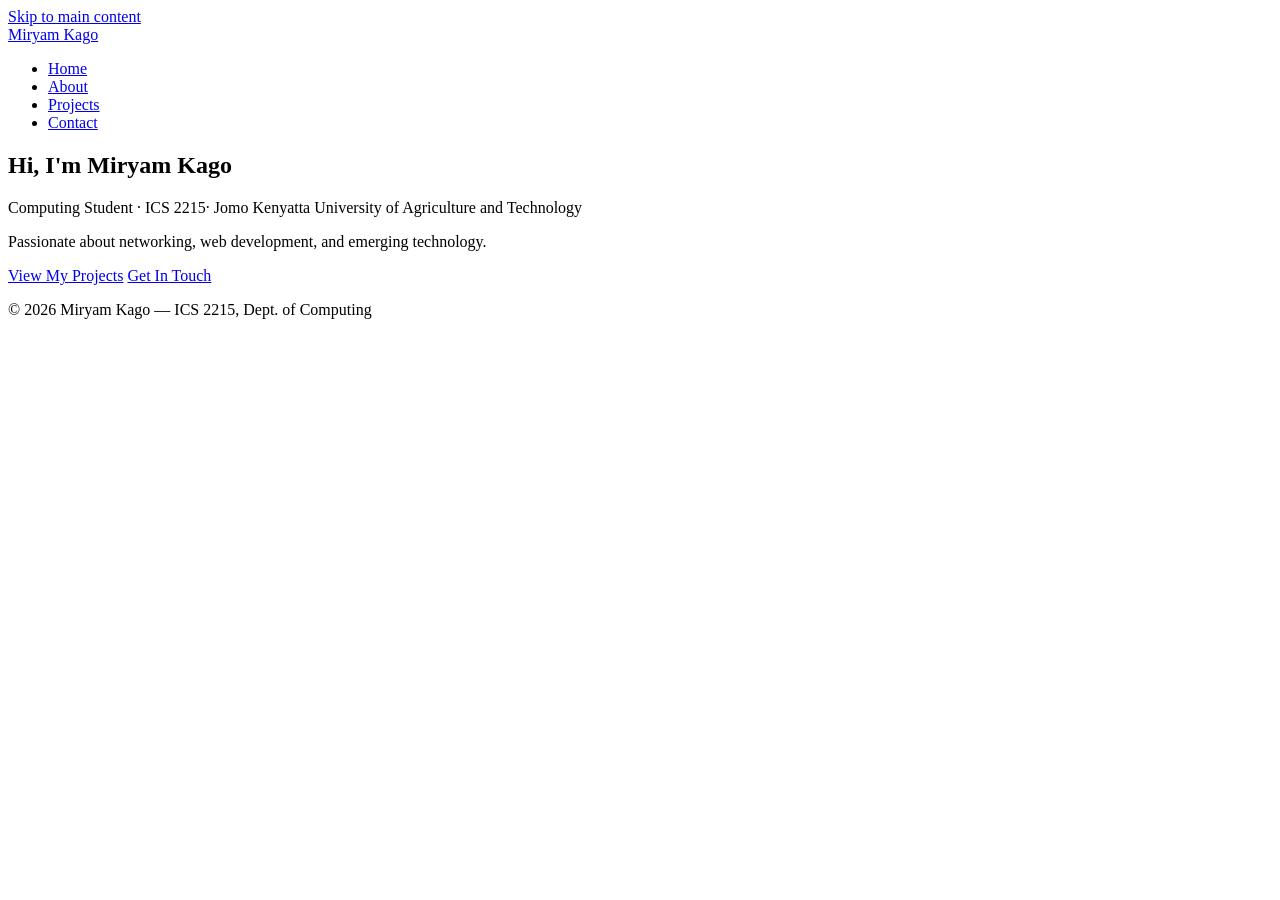
==== index.html @ 1cde58f8 "Add files via upload" ====
<!-- Paste this into EVERY HTML file and customise the <title> and <main> -->
<!DOCTYPE html>
<html lang="en">
<link rel="stylesheet" href="style.css">
  <meta charset="UTF-8">
  <!-- REQUIRED for responsive design on mobile -->
  <meta name="viewport" content="width=device-width, initial-scale=1.0">
  <meta name="description" content="Portfolio of [Your Name] — Computing student at [University]">
  <title>Miryam Kago| Portfolio</title>
  <link rel="preconnect" href="https://fonts.googleapis.com">
<link rel="preconnect" href="https://fonts.gstatic.com" crossorigin>
<link href="https://fonts.googleapis.com/css2?family=Playfair+Display:ital,wght@0,400..900;1,400..900&display=swap" rel="stylesheet">
  <link rel="stylesheet" href="css/style.css">
</head>
<body>

  <!-- Skip link: allows keyboard users to skip the nav -->
  <a href="#main" class="skip-link">Skip to main content</a>

  <header>
    <div class="container">
      <a href="index.html" class="logo">Miryam Kago</a>
      <nav aria-label="Main navigation">
        <ul>
          <!-- Add class="active" to the current page's link -->
          <li><a href="index.html" class="active">Home</a></li>
          <li><a href="about.html">About</a></li>
          <li><a href="projects.html">Projects</a></li>
          <li><a href="contact.html">Contact</a></li>
        </ul>
      </nav>
    </div>
  </header>

  <main id="main">
    <section class="hero">
  <div class="container">
    <h1>Hi, I'm <span class="accent">Miryam Kago</span></h1>
    <p class="tagline">Computing Student · ICS 2215· Jomo Kenyatta University of Agriculture and Technology</p>
    <p>Passionate about networking, web development, and emerging technology.</p>
    <div class="hero-btns">
      <a href="projects.html" class="btn">View My Projects</a>
      <a href="contact.html" class="btn btn-outline">Get In Touch</a>
    </div>
  </div>
</section>
  </main>

  <footer>
    <div class="container">
      <p>&copy; <span id="year"></span> Miryam Kago — ICS 2215, Dept. of Computing</p>
    </div>
  </footer>
  <script>document.getElementById('year').textContent = new Date().getFullYear();</script>
</body>
</html>
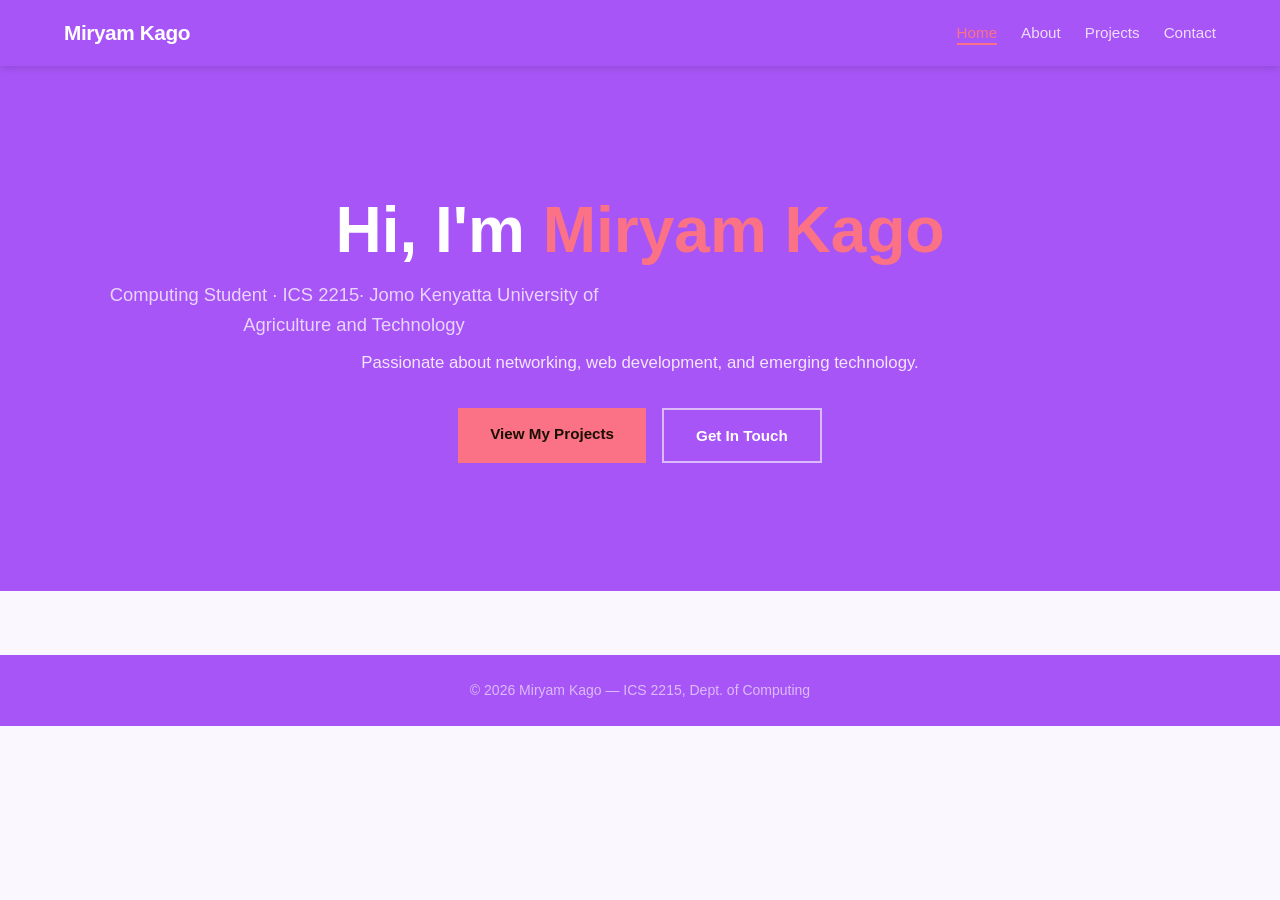
==== commit 870d9300: "Update index.html" ====
--- a/index.html
+++ b/index.html
@@ -1,7 +1,7 @@
 <!-- Paste this into EVERY HTML file and customise the <title> and <main> -->
 <!DOCTYPE html>
 <html lang="en">
-<link rel="stylesheet" href="style.css">
+<link rel="stylesheet" href="images/css/style.css">
   <meta charset="UTF-8">
   <!-- REQUIRED for responsive design on mobile -->
   <meta name="viewport" content="width=device-width, initial-scale=1.0">
@@ -53,4 +53,4 @@
   </footer>
   <script>document.getElementById('year').textContent = new Date().getFullYear();</script>
 </body>
-</html>+</html>
--- a/images/css/style.css
+++ b/images/css/style.css
@@ -0,0 +1,279 @@
+/* === 1. RESET & BOX-SIZING === */
+*, *::before, *::after {
+  box-sizing: border-box;
+  margin: 0;
+  padding: 0;
+}
+
+/* === 2. CSS CUSTOM PROPERTIES (change these to personalise) === */
+:root {
+  /* Primary theme (soft feminine + professional) */
+  --clr-primary:   #A855F7;   /* Elegant purple */
+  --clr-secondary: #F472B6;   /* Soft pink */
+  --clr-accent:    #FB7185;   /* Rose accent for buttons */
+
+  /* Text */
+  --clr-text:      #2D2A32;   /* Deep neutral for readability */
+  --clr-muted:     #7C7A85;   /* Soft muted grey */
+
+  /* Backgrounds */
+  --clr-bg:        #FAF7FF;   /* Very light lavender */
+  --clr-surface:   #FFFFFF;   /* Cards/containers */
+  --clr-white:     #FFFFFF;
+
+  /* Borders & UI */
+  --clr-border:    #E9D8FD;   /* Light purple border */
+  --clr-hover:     #9333EA;   /* Darker purple for hover */
+  --clr-focus:     rgba(168, 85, 247, 0.25);
+
+  /* Gradients */
+  --gradient-main: linear-gradient(135deg, #A855F7, #F472B6);
+  --gradient-soft: linear-gradient(135deg, #FBCFE8, #E9D5FF);
+
+  /* Shadows */
+  --shadow-sm:     0 2px 8px rgba(168, 85, 247, 0.08);
+  --shadow-md:     0 6px 18px rgba(168, 85, 247, 0.12);
+  --shadow-lg:     0 12px 28px rgba(168, 85, 247, 0.18);
+
+  /* Layout */
+  --radius-sm:     8px;
+  --radius-md:     14px;
+  --radius-lg:     20px;
+  --max-width:     1200px;
+
+  /* Typography tweaks */
+  --letter-spacing: 0.3px;
+  --line-height:    1.6;
+}
+  
+
+/* === 3. BASE TYPOGRAPHY === */
+body {
+  font-family: 'Playfair Display',sans-serif;
+  font-size: 16px;
+  line-height: 1.65;
+  color: var(--clr-text);
+  background: var(--clr-bg);
+}
+h1 { font-size: clamp(2rem, 5vw, 3.5rem); line-height: 1.15; }
+h2 { font-size: 1.9rem; margin-bottom: 1rem; }
+h3 { font-size: 1.2rem; }
+a  { color: var(--clr-primary); }
+img{ max-width: 100%; height: auto; display: block; }
+
+/* === 4. LAYOUT CONTAINER === */
+.container {
+  max-width: var(--max-width);
+  margin: 0 auto;
+  padding: 0 1.5rem;
+}
+
+/* === 5. SKIP LINK (accessibility) === */
+.skip-link {
+  position: absolute;
+  top: -100px;
+  left: 0;
+  background: var(--clr-primary);
+  color: white;
+  padding: 0.5rem 1rem;
+  z-index: 9999;
+  text-decoration: none;
+}
+.skip-link:focus { top: 0; }
+
+/* === 6. HEADER + NAVIGATION (Flexbox) === */
+header {
+  background: var(--clr-primary);
+  padding: 1rem 0;
+  position: sticky;
+  top: 0;
+  z-index: 100;
+  box-shadow: 0 2px 8px rgba(0,0,0,0.15);
+}
+header .container {
+  display: flex;              /* FLEXBOX — row layout */
+  justify-content: space-between;
+  align-items: center;
+  flex-wrap: wrap;
+  gap: 0.75rem;
+}
+.logo {
+  font-size: 1.3rem;
+  font-weight: 700;
+  color: white;
+  text-decoration: none;
+  letter-spacing: -0.02em;
+}
+nav ul  { list-style: none; display: flex; gap: 1.5rem; }
+nav a   {
+  color: rgba(255,255,255,0.8);
+  text-decoration: none;
+  font-size: 0.95rem;
+  font-weight: 500;
+  padding-bottom: 2px;
+  border-bottom: 2px solid transparent;
+  transition: all 0.2s;
+}
+nav a:hover, nav a.active {
+  color: var(--clr-accent);
+  border-bottom-color: var(--clr-accent);
+}
+
+/* === 7. HERO SECTION === */
+.hero {
+  background: var(--clr-primary);
+  color: white;
+  padding: 6rem 1.5rem;
+  text-align: center;
+}
+.hero .accent { color: var(--clr-accent); }
+.hero .tagline {
+  font-size: 1.15rem;
+  opacity: 0.75;
+  margin: 0.75rem 0 0.5rem;
+}
+.hero p {
+  max-width: 580px;
+  margin: 0 auto 2rem;
+  opacity: 0.85;
+  font-size: 1.05rem;
+}
+.hero-btns { display: flex; gap: 1rem; justify-content: center; flex-wrap: wrap; }
+
+/* === 8. BUTTONS === */
+.btn {
+  display: inline-block;
+  padding: 0.8rem 2rem;
+  background: var(--clr-accent);
+  color: #1a0e00;
+  border-radius: var(--radius);
+  text-decoration: none;
+  font-weight: 600;
+  font-size: 0.95rem;
+  border: none;
+  cursor: pointer;
+  transition: transform 0.15s, opacity 0.15s;
+}
+.btn:hover     { opacity: 0.88; transform: translateY(-1px); }
+.btn-outline   {
+  background: transparent;
+  border: 2px solid rgba(255,255,255,0.6);
+  color: white;
+}
+.btn-outline:hover { border-color: white; }
+
+/* === 9. PROJECT CARDS (CSS Grid) === */
+.projects-section { padding: 4rem 0; }
+.cards {
+  display: grid;
+  grid-template-columns: repeat(auto-fit, minmax(260px, 1fr));
+  gap: 1.5rem;
+  padding: 1.5rem 0;
+}
+.card {
+  background: var(--clr-white);
+  border-radius: var(--radius);
+  padding: 1.5rem;
+  border: 1px solid var(--clr-border);
+  box-shadow: var(--shadow);
+  display: flex;
+  flex-direction: column;
+  gap: 0.6rem;
+  transition: transform 0.2s, box-shadow 0.2s;
+}
+.card:hover  { transform: translateY(-3px); box-shadow: 0 8px 24px rgba(0,0,0,0.1); }
+.card-tag {
+  display: inline-block;
+  background: #D6E4F5;
+  color: var(--clr-primary);
+  font-size: 0.72rem;
+  font-weight: 600;
+  padding: 3px 10px;
+  border-radius: 20px;
+  text-transform: uppercase;
+  letter-spacing: 0.05em;
+}
+.card h3    { font-size: 1.1rem; color: var(--clr-primary); }
+.card p     { font-size: 0.9rem; color: var(--clr-muted); flex: 1; }
+.card-link  { margin-top: auto; font-weight: 600; font-size: 0.9rem; }
+
+/* === 10. ABOUT PAGE === */
+.about-section  { padding: 4rem 0; }
+.profile-img    { width: 160px; height: 160px; border-radius: 50%; object-fit: cover; margin-bottom: 1rem; }
+.skills-list    { list-style: none; padding: 0.5rem 0; }
+.skills-list li { padding: 6px 0; border-bottom: 1px solid var(--clr-border); font-size: 0.95rem; }
+.skills-list li::before { content: "→ "; color: var(--clr-accent); font-weight: 700; }
+
+table          { width: 100%; border-collapse: collapse; margin-top: 1rem; }
+table th       { background: var(--clr-primary); color: white; padding: 10px 14px; text-align: left; }
+table td       { padding: 9px 14px; border-bottom: 1px solid var(--clr-border); font-size: 0.9rem; }
+table tr:nth-child(even) td { background: var(--clr-bg); }
+
+/* === 11. CONTACT FORM === */
+.contact-section  { padding: 4rem 0; }
+.contact-form     { max-width: 620px; margin: 0 auto; background: var(--clr-white); padding: 2.5rem; border-radius: var(--radius); border: 1px solid var(--clr-border); box-shadow: var(--shadow); }
+.form-group       { display: flex; flex-direction: column; gap: 6px; margin-bottom: 1.4rem; }
+label             { font-size: 0.875rem; font-weight: 600; color: var(--clr-text); }
+input, select, textarea {
+  width: 100%;
+  padding: 0.65rem 0.9rem;
+  border: 1.5px solid var(--clr-border);
+  border-radius: var(--radius);
+  font-size: 1rem;
+  font-family: inherit;
+  transition: border-color 0.2s, box-shadow 0.2s;
+}
+input:focus, select:focus, textarea:focus {
+  outline: none;
+  border-color: var(--clr-primary);
+  box-shadow: 0 0 0 3px rgba(26,60,110,0.12);
+}
+
+/* === 12. FOOTER === */
+footer {
+  background: var(--clr-primary);
+  color: rgba(255,255,255,0.6);
+  text-align: center;
+  padding: 1.5rem;
+  font-size: 0.875rem;
+  margin-top: 4rem;
+}
+/* === 13. RESPONSIVE MEDIA QUERIES === */
+
+/* Tablet and above — 768px+ */
+@media (min-width: 768px) {
+  .about-grid {
+    display: grid;
+    grid-template-columns: 220px 1fr;
+    gap: 3rem;
+    align-items: start;
+  }
+  .hero { padding: 8rem 1.5rem; }
+}
+
+/* Desktop — 1024px+ */
+@media (min-width: 1024px) {
+  .cards   { grid-template-columns: repeat(3, 1fr); }
+  .hero h1 { font-size: 4rem; }
+}
+
+/* Mobile only — collapse nav to centre-aligned column */
+@media (max-width: 599px) {
+  header .container {
+    flex-direction: column;
+    text-align: center;
+  }
+  nav ul {
+    gap: 1rem;
+    flex-wrap: wrap;
+    justify-content: center;
+  }
+  .hero  { padding: 3.5rem 1rem; }
+  .contact-form { padding: 1.5rem; }
+}
+
+/* Print — hide navigation and buttons */
+@media print {
+  header, footer, .btn, .hero-btns { display: none; }
+  body { font-size: 12pt; color: black; background: white; }
+}
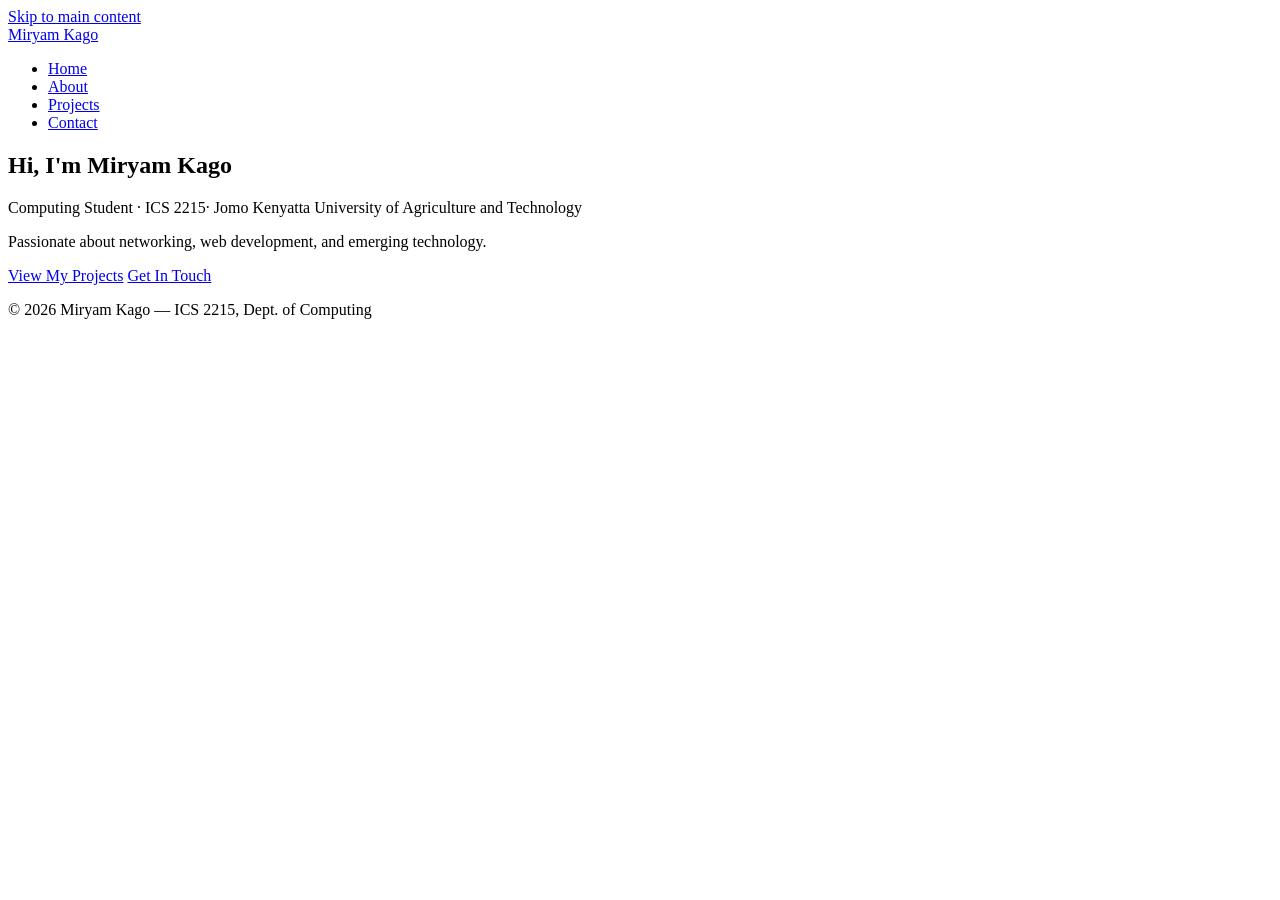
==== commit b001cb7e: "Update index.html" ====
--- a/index.html
+++ b/index.html
@@ -1,7 +1,7 @@
 <!-- Paste this into EVERY HTML file and customise the <title> and <main> -->
 <!DOCTYPE html>
 <html lang="en">
-<link rel="stylesheet" href="images/css/style.css">
+<link rel="stylesheet" href="css/style.css">
   <meta charset="UTF-8">
   <!-- REQUIRED for responsive design on mobile -->
   <meta name="viewport" content="width=device-width, initial-scale=1.0">
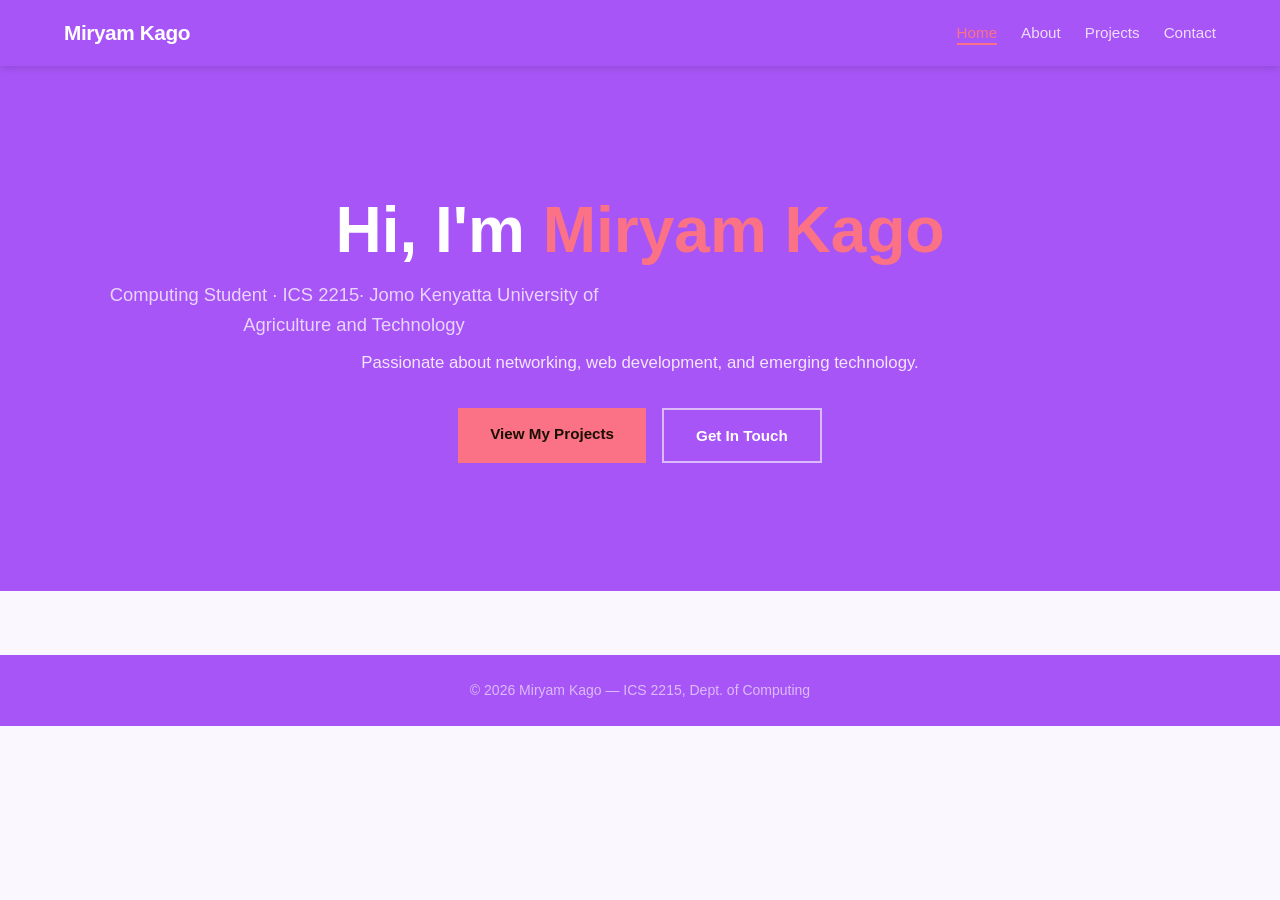
==== commit f00c8a4d: "Update index.html" ====
--- a/index.html
+++ b/index.html
@@ -1,7 +1,7 @@
 <!-- Paste this into EVERY HTML file and customise the <title> and <main> -->
 <!DOCTYPE html>
 <html lang="en">
-<link rel="stylesheet" href="css/style.css">
+<link rel="stylesheet" href="style.css">
   <meta charset="UTF-8">
   <!-- REQUIRED for responsive design on mobile -->
   <meta name="viewport" content="width=device-width, initial-scale=1.0">
--- a/style.css
+++ b/style.css
@@ -0,0 +1,318 @@
+/* === 1. RESET & BOX-SIZING === */
+*, *::before, *::after {
+  box-sizing: border-box;
+  margin: 0;
+  padding: 0;
+}
+
+/* === 2. CSS CUSTOM PROPERTIES (change these to personalise) === */
+:root {
+  /* Primary theme (soft feminine + professional) */
+  --clr-primary:   #A855F7;   /* Elegant purple */
+  --clr-secondary: #F472B6;   /* Soft pink */
+  --clr-accent:    #FB7185;   /* Rose accent for buttons */
+
+  /* Text */
+  --clr-text:      #2D2A32;   /* Deep neutral for readability */
+  --clr-muted:     #7C7A85;   /* Soft muted grey */
+
+  /* Backgrounds */
+  --clr-bg:        #FAF7FF;   /* Very light lavender */
+  --clr-surface:   #FFFFFF;   /* Cards/containers */
+  --clr-white:     #FFFFFF;
+
+  /* Borders & UI */
+  --clr-border:    #E9D8FD;   /* Light purple border */
+  --clr-hover:     #9333EA;   /* Darker purple for hover */
+  --clr-focus:     rgba(168, 85, 247, 0.25);
+
+  /* Gradients */
+  --gradient-main: linear-gradient(135deg, #A855F7, #F472B6);
+  --gradient-soft: linear-gradient(135deg, #FBCFE8, #E9D5FF);
+
+  /* Shadows */
+  --shadow-sm:     0 2px 8px rgba(168, 85, 247, 0.08);
+  --shadow-md:     0 6px 18px rgba(168, 85, 247, 0.12);
+  --shadow-lg:     0 12px 28px rgba(168, 85, 247, 0.18);
+
+  /* Layout */
+  --radius-sm:     8px;
+  --radius-md:     14px;
+  --radius-lg:     20px;
+  --max-width:     1200px;
+
+  /* Typography tweaks */
+  --letter-spacing: 0.3px;
+  --line-height:    1.6;
+}
+  
+
+/* === 3. BASE TYPOGRAPHY === */
+body {
+  font-family: 'Playfair Display',sans-serif;
+  font-size: 16px;
+  line-height: 1.65;
+  color: var(--clr-text);
+  background: var(--clr-bg);
+}
+h1 { font-size: clamp(2rem, 5vw, 3.5rem); line-height: 1.15; }
+h2 { font-size: 1.9rem; margin-bottom: 1rem; }
+h3 { font-size: 1.2rem; }
+a  { color: var(--clr-primary); }
+img{ max-width: 100%; height: auto; display: block; }
+
+/* === 4. LAYOUT CONTAINER === */
+.container {
+  max-width: var(--max-width);
+  margin: 0 auto;
+  padding: 0 1.5rem;
+}
+
+/* === 5. SKIP LINK (accessibility) === */
+.skip-link {
+  position: absolute;
+  top: -100px;
+  left: 0;
+  background: var(--clr-primary);
+  color: white;
+  padding: 0.5rem 1rem;
+  z-index: 9999;
+  text-decoration: none;
+}
+.skip-link:focus { top: 0; }
+
+/* === 6. HEADER + NAVIGATION (Flexbox) === */
+header {
+  background: var(--clr-primary);
+  padding: 1rem 0;
+  position: sticky;
+  top: 0;
+  z-index: 100;
+  box-shadow: 0 2px 8px rgba(0,0,0,0.15);
+}
+header .container {
+  display: flex;              /* FLEXBOX — row layout */
+  justify-content: space-between;
+  align-items: center;
+  flex-wrap: wrap;
+  gap: 0.75rem;
+}
+.logo {
+  font-size: 1.3rem;
+  font-weight: 700;
+  color: white;
+  text-decoration: none;
+  letter-spacing: -0.02em;
+}
+nav ul  { list-style: none; display: flex; gap: 1.5rem; }
+nav a   {
+  color: rgba(255,255,255,0.8);
+  text-decoration: none;
+  font-size: 0.95rem;
+  font-weight: 500;
+  padding-bottom: 2px;
+  border-bottom: 2px solid transparent;
+  transition: all 0.2s;
+}
+nav a:hover, nav a.active {
+  color: var(--clr-accent);
+  border-bottom-color: var(--clr-accent);
+}
+
+/* === 7. HERO SECTION === */
+.hero {
+  background: var(--clr-primary);
+  color: white;
+  padding: 6rem 1.5rem;
+  text-align: center;
+}
+.hero .accent { color: var(--clr-accent); }
+.hero .tagline {
+  font-size: 1.15rem;
+  opacity: 0.75;
+  margin: 0.75rem 0 0.5rem;
+}
+.hero p {
+  max-width: 580px;
+  margin: 0 auto 2rem;
+  opacity: 0.85;
+  font-size: 1.05rem;
+}
+.hero-btns { display: flex; gap: 1rem; justify-content: center; flex-wrap: wrap; }
+
+/* === 8. BUTTONS === */
+.btn {
+  display: inline-block;
+  padding: 0.8rem 2rem;
+  background: var(--clr-accent);
+  color: #1a0e00;
+  border-radius: var(--radius);
+  text-decoration: none;
+  font-weight: 600;
+  font-size: 0.95rem;
+  border: none;
+  cursor: pointer;
+  transition: transform 0.15s, opacity 0.15s;
+}
+.btn:hover     { opacity: 0.88; transform: translateY(-1px); }
+.btn-outline   {
+  background: transparent;
+  border: 2px solid rgba(255,255,255,0.6);
+  color: white;
+}
+.btn-outline:hover { border-color: white; }
+
+/* === 9. PROJECT CARDS (CSS Grid) === */
+.projects-section { padding: 4rem 0; }
+.cards {
+  display: grid;
+  grid-template-columns: repeat(auto-fit, minmax(260px, 1fr));
+  gap: 1.5rem;
+  padding: 1.5rem 0;
+}
+.card {
+  background: var(--clr-white);
+  border-radius: var(--radius);
+  padding: 1.5rem;
+  border: 1px solid var(--clr-border);
+  box-shadow: var(--shadow);
+  display: flex;
+  flex-direction: column;
+  gap: 0.6rem;
+  transition: transform 0.2s, box-shadow 0.2s;
+}
+.card:hover  { transform: translateY(-3px); box-shadow: 0 8px 24px rgba(0,0,0,0.1); }
+.card-tag {
+  display: inline-block;
+  background: #D6E4F5;
+  color: var(--clr-primary);
+  font-size: 0.72rem;
+  font-weight: 600;
+  padding: 3px 10px;
+  border-radius: 20px;
+  text-transform: uppercase;
+  letter-spacing: 0.05em;
+}
+.card h3    { font-size: 1.1rem; color: var(--clr-primary); }
+.card p     { font-size: 0.9rem; color: var(--clr-muted); flex: 1; }
+.card-link  { margin-top: auto; font-weight: 600; font-size: 0.9rem; }
+
+/* === 10. ABOUT PAGE === */
+.about-section  { padding: 4rem 0; }
+.profile-img    { width: 160px; height: 160px; border-radius: 50%; object-fit: cover; margin-bottom: 1rem; }
+.skills-list    { list-style: none; padding: 0.5rem 0; }
+.skills-list li { padding: 6px 0; border-bottom: 1px solid var(--clr-border); font-size: 0.95rem; }
+.skills-list li::before { content: "→ "; color: var(--clr-accent); font-weight: 700; }
+
+table          { width: 100%; border-collapse: collapse; margin-top: 1rem; }
+table th       { background: var(--clr-primary); color: white; padding: 10px 14px; text-align: left; }
+table td       { padding: 9px 14px; border-bottom: 1px solid var(--clr-border); font-size: 0.9rem; }
+table tr:nth-child(even) td { background: var(--clr-bg); }
+
+/* === 11. CONTACT FORM === */
+.contact-section  { padding: 4rem 0; }
+.contact-form     { max-width: 620px; margin: 0 auto; background: var(--clr-white); padding: 2.5rem; border-radius: var(--radius); border: 1px solid var(--clr-border); box-shadow: var(--shadow); }
+.form-group       { display: flex; flex-direction: column; gap: 6px; margin-bottom: 1.4rem; }
+label             { font-size: 0.875rem; font-weight: 600; color: var(--clr-text); }
+input, select, textarea {
+  width: 100%;
+  padding: 0.65rem 0.9rem;
+  border: 1.5px solid var(--clr-border);
+  border-radius: var(--radius);
+  font-size: 1rem;
+  font-family: inherit;
+  transition: border-color 0.2s, box-shadow 0.2s;
+}
+input:focus, select:focus, textarea:focus {
+  outline: none;
+  border-color: var(--clr-primary);
+  box-shadow: 0 0 0 3px rgba(26,60,110,0.12);
+}
+
+/* === 12. FOOTER === */
+footer {
+  background: var(--clr-primary);
+  color: rgba(255,255,255,0.6);
+  text-align: center;
+  padding: 1.5rem;
+  font-size: 0.875rem;
+  margin-top: 4rem;
+}
+/* === 13. RESPONSIVE MEDIA QUERIES === */
+
+/* Tablet and above — 768px+ */
+@media (min-width: 768px) {
+  .about-grid {
+    display: grid;
+    grid-template-columns: 220px 1fr;
+    gap: 3rem;
+    align-items: start;
+  }
+  .hero { padding: 8rem 1.5rem; }
+}
+
+/* Desktop — 1024px+ */
+@media (min-width: 1024px) {
+  .cards   { grid-template-columns: repeat(3, 1fr); }
+  .hero h1 { font-size: 4rem; }
+}
+
+/* Mobile only — collapse nav to centre-aligned column */
+@media (max-width: 599px) {
+  header .container {
+    flex-direction: column;
+    text-align: center;
+  }
+  nav ul {
+    gap: 1rem;
+    flex-wrap: wrap;
+    justify-content: center;
+  }
+  .hero  { padding: 3.5rem 1rem; }
+  .contact-form { padding: 1.5rem; }
+}
+
+/* Print — hide navigation and buttons */
+@media print {
+  header, footer, .btn, .hero-btns { display: none; }
+  body { font-size: 12pt; color: black; background: white; }
+}
+/* === 13. RESPONSIVE MEDIA QUERIES === */
+
+/* Tablet and above — 768px+ */
+@media (min-width: 768px) {
+  .about-grid {
+    display: grid;
+    grid-template-columns: 220px 1fr;
+    gap: 3rem;
+    align-items: start;
+  }
+  .hero { padding: 8rem 1.5rem; }
+}
+
+/* Desktop — 1024px+ */
+@media (min-width: 1024px) {
+  .cards   { grid-template-columns: repeat(3, 1fr); }
+  .hero h1 { font-size: 4rem; }
+}
+
+/* Mobile only — collapse nav to centre-aligned column */
+@media (max-width: 599px) {
+  header .container {
+    flex-direction: column;
+    text-align: center;
+  }
+  nav ul {
+    gap: 1rem;
+    flex-wrap: wrap;
+    justify-content: center;
+  }
+  .hero  { padding: 3.5rem 1rem; }
+  .contact-form { padding: 1.5rem; }
+}
+
+/* Print — hide navigation and buttons */
+@media print {
+  header, footer, .btn, .hero-btns { display: none; }
+  body { font-size: 12pt; color: black; background: white; }
+}
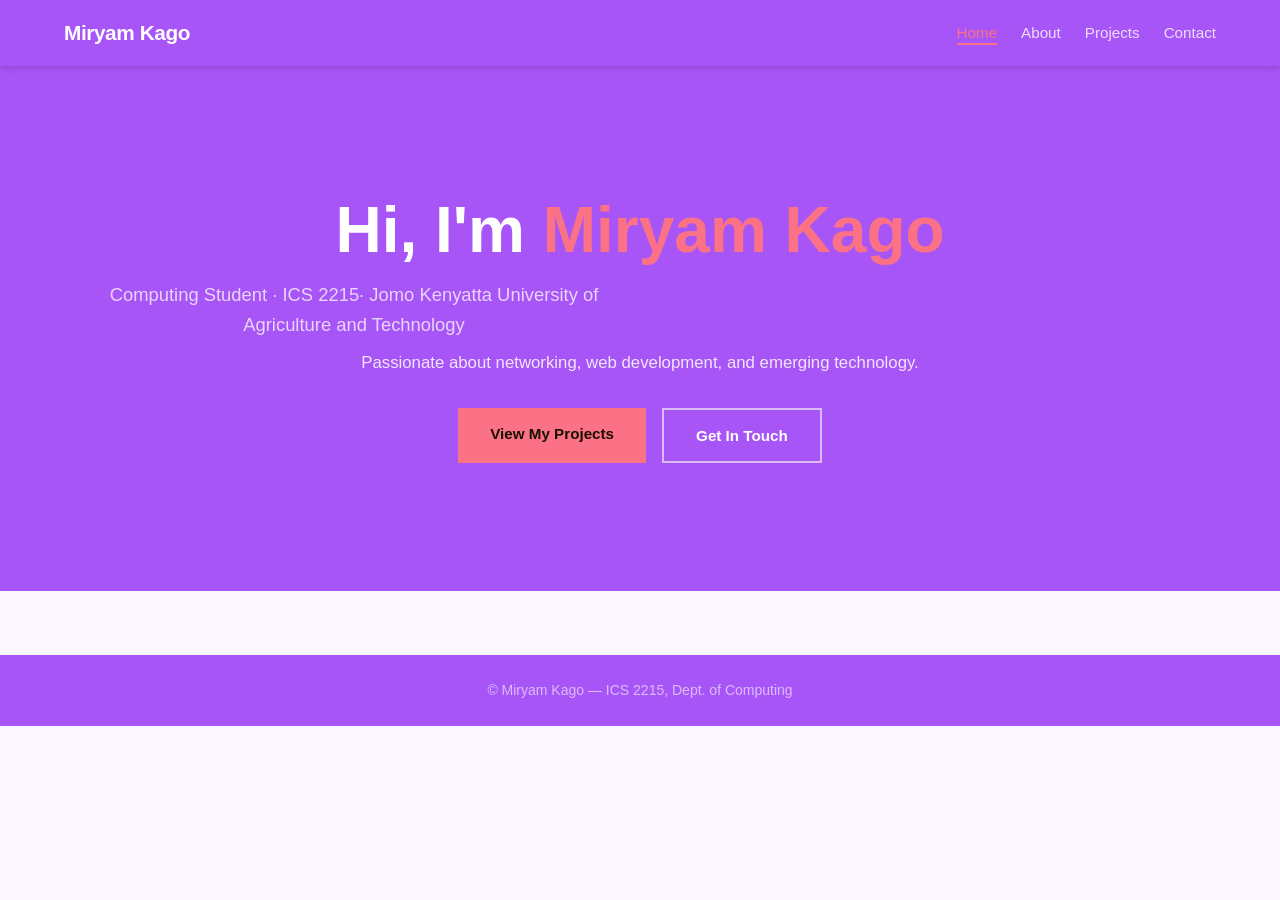
==== commit 8179734b: "Update index.html" ====
--- a/index.html
+++ b/index.html
@@ -10,8 +10,9 @@
   <link rel="preconnect" href="https://fonts.googleapis.com">
 <link rel="preconnect" href="https://fonts.gstatic.com" crossorigin>
 <link href="https://fonts.googleapis.com/css2?family=Playfair+Display:ital,wght@0,400..900;1,400..900&display=swap" rel="stylesheet">
-  <link rel="stylesheet" href="css/style.css">
+
 </head>
+  <meta http-equiv="content-security-policy" content="default-src 'self'; script-src 'self'; style-src 'self';">
 <body>
 
   <!-- Skip link: allows keyboard users to skip the nav -->
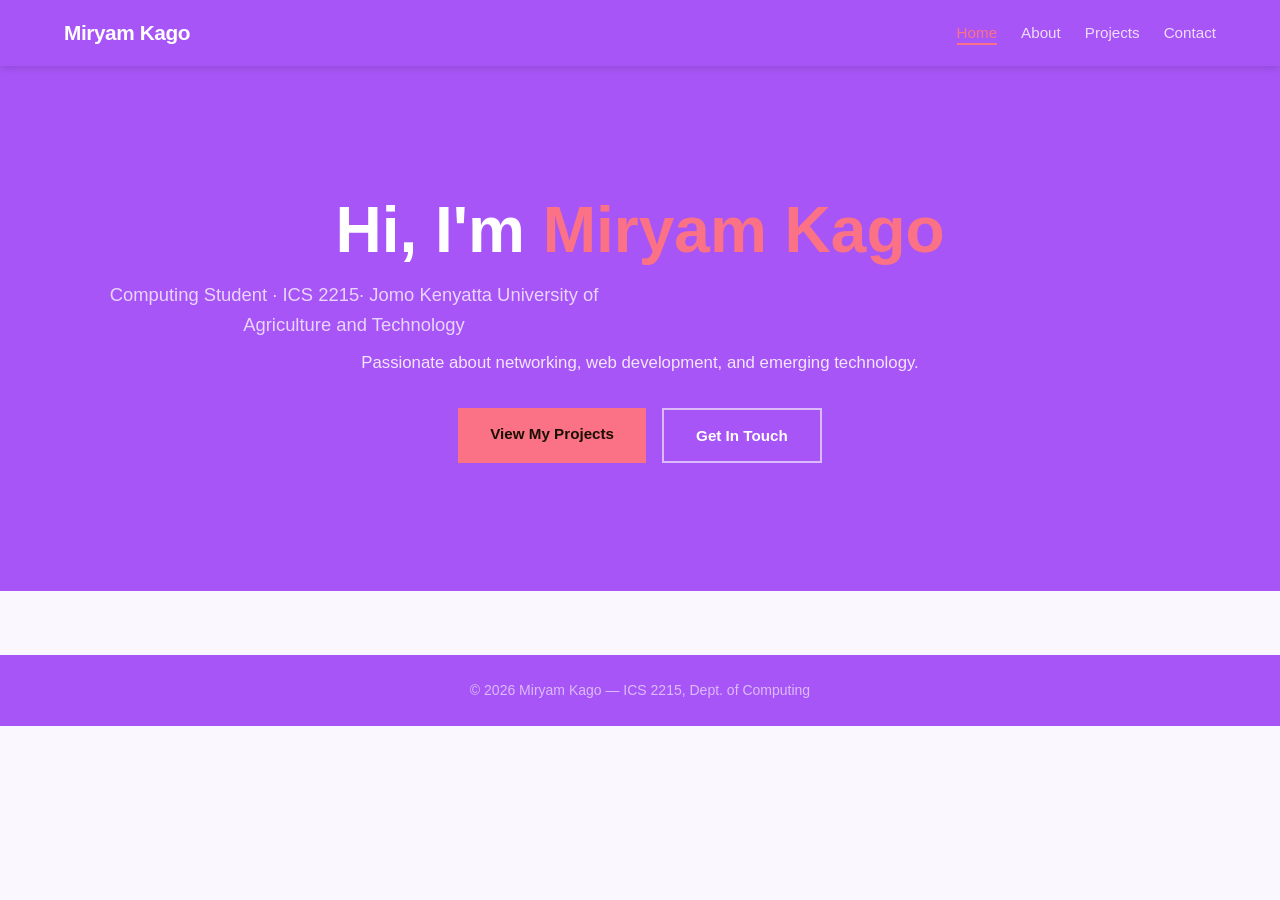
==== commit 1af16070: "Update index.html" ====
--- a/index.html
+++ b/index.html
@@ -12,7 +12,7 @@
 <link href="https://fonts.googleapis.com/css2?family=Playfair+Display:ital,wght@0,400..900;1,400..900&display=swap" rel="stylesheet">
 
 </head>
-  <meta http-equiv="content-security-policy" content="default-src 'self'; script-src 'self'; style-src 'self';">
+ 
 <body>
 
   <!-- Skip link: allows keyboard users to skip the nav -->
